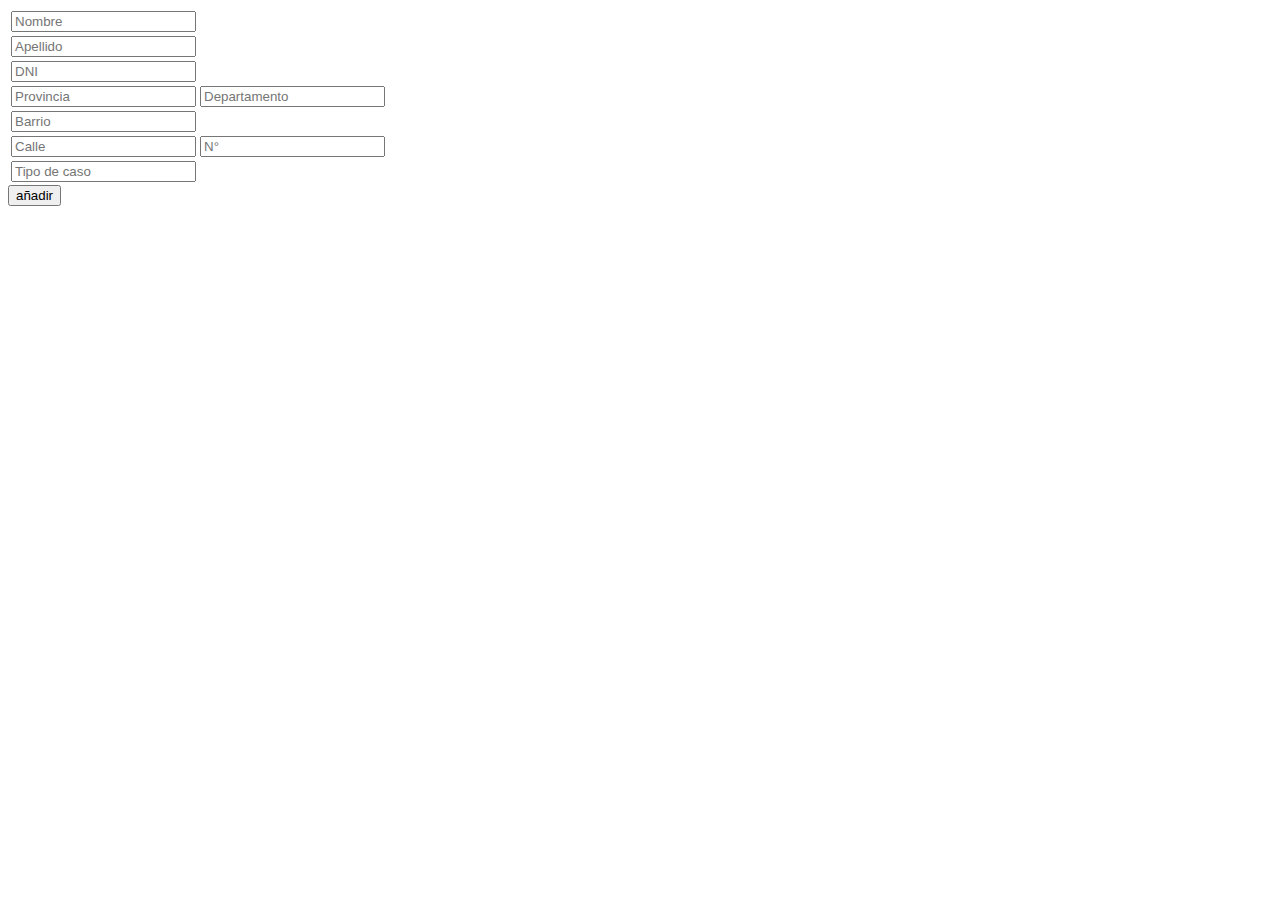
==== templates/add_sick.html @ f771f652 "aniadir enfermo funcionando, formulario de html conectado con bd" ====
<!DOCTYPE html>
<html lang="en">
<head>
    <meta charset="UTF-8">
    <meta name="viewport" content="width=device-width, initial-scale=1.0">
    <title>añadir enfermo</title>
    <link rel="stylesheet" href="/static/stylesheet.css">
</head>
<body>
    <div>
        <form action="/add_sick" method="post" >
            <table>
                
                <tr><td><input type="text" placeholder="Nombre" name="nombre"></td></tr>
                <tr><td><input type="text" placeholder="Apellido" name="apellido"></td></tr>
                <tr><td><input type="text" placeholder="DNI" name="dni"></td></tr>
                
                <tr><td><input type="text" placeholder="Provincia" name="provincia"></td>
                <td><input type="text" placeholder="Departamento" name="departamento"></td></tr>
                
                <tr><td><input type="text" placeholder="Barrio" name="barrio"></td></tr>
                
                <tr><td><input type="text" placeholder="Calle" name="calle"></td>
                <td><input type="int" placeholder="N°" name="numeracion"></td></tr>
                <tr><td><input type="text" placeholder="Tipo de caso" name="caso"></td></tr>
            </table>
            <button type="submit"> añadir</button>
        </form>
    </div>
</body>
</html>
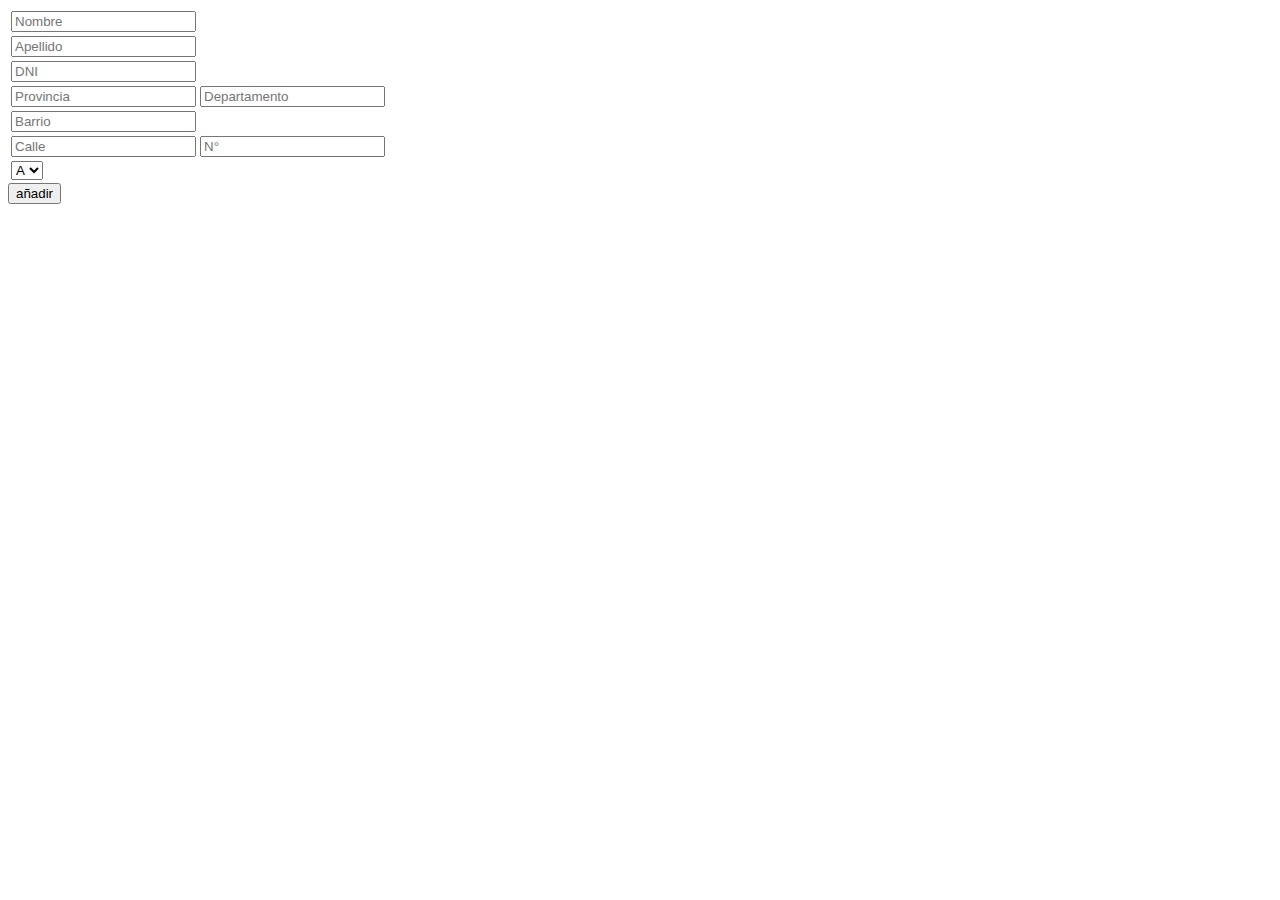
==== commit 6aa2a171: "se modificó el input de los casos  por un select con opciones" ====
--- a/templates/add_sick.html
+++ b/templates/add_sick.html
@@ -4,25 +4,29 @@
     <meta charset="UTF-8">
     <meta name="viewport" content="width=device-width, initial-scale=1.0">
     <title>añadir enfermo</title>
-    <link rel="stylesheet" href="/static/stylesheet.css">
+    <link rel="stylesheet" href="../static/css/stylesheet_add_sick.css">
 </head>
 <body>
     <div>
         <form action="/add_sick" method="post" >
             <table>
                 
-                <tr><td><input type="text" placeholder="Nombre" name="nombre"></td></tr>
-                <tr><td><input type="text" placeholder="Apellido" name="apellido"></td></tr>
-                <tr><td><input type="text" placeholder="DNI" name="dni"></td></tr>
+                <tr><td><input type="text" placeholder="Nombre" name="nombre" required></td></tr>
+                <tr><td><input type="text" placeholder="Apellido" name="apellido" required></td></tr>
+                <tr><td><input type="text" placeholder="DNI" name="dni" required></td></tr>
                 
-                <tr><td><input type="text" placeholder="Provincia" name="provincia"></td>
-                <td><input type="text" placeholder="Departamento" name="departamento"></td></tr>
+                <tr><td><input type="text" placeholder="Provincia" name="provincia" required></td>
+                <td><input type="text" placeholder="Departamento" name="departamento" required></td></tr>
                 
-                <tr><td><input type="text" placeholder="Barrio" name="barrio"></td></tr>
+                <tr><td><input type="text" placeholder="Barrio" name="barrio" required></td></tr>
                 
-                <tr><td><input type="text" placeholder="Calle" name="calle"></td>
-                <td><input type="int" placeholder="N°" name="numeracion"></td></tr>
-                <tr><td><input type="text" placeholder="Tipo de caso" name="caso"></td></tr>
+                <tr><td><input type="text" placeholder="Calle" name="calle" required></td>
+                <td><input type="int" placeholder="N°" name="numeracion" required></td></tr>
+                <tr><td><select name="caso">
+                    <option>A</option>
+                    <option>B</option>
+                    <option>C</option>
+                  </select></td></tr>
             </table>
             <button type="submit"> añadir</button>
         </form>
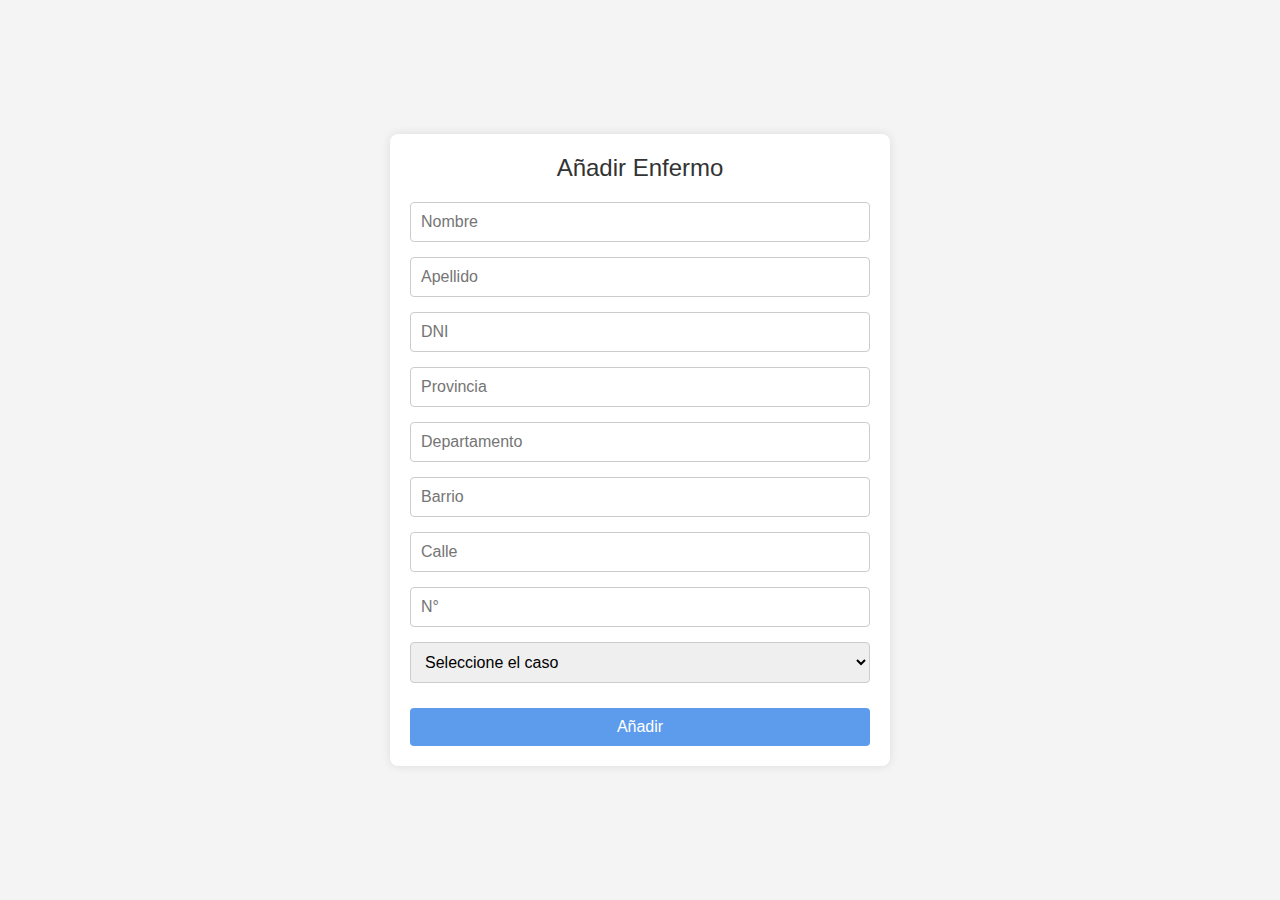
==== commit 4653dc14: "Update add_sick.html" ====
--- a/templates/add_sick.html
+++ b/templates/add_sick.html
@@ -3,33 +3,48 @@
 <head>
     <meta charset="UTF-8">
     <meta name="viewport" content="width=device-width, initial-scale=1.0">
-    <title>añadir enfermo</title>
+    <title>Añadir Enfermo</title>
     <link rel="stylesheet" href="../static/css/stylesheet_add_sick.css">
 </head>
 <body>
-    <div>
-        <form action="/add_sick" method="post" >
-            <table>
-                
-                <tr><td><input type="text" placeholder="Nombre" name="nombre" required></td></tr>
-                <tr><td><input type="text" placeholder="Apellido" name="apellido" required></td></tr>
-                <tr><td><input type="text" placeholder="DNI" name="dni" required></td></tr>
-                
-                <tr><td><input type="text" placeholder="Provincia" name="provincia" required></td>
-                <td><input type="text" placeholder="Departamento" name="departamento" required></td></tr>
-                
-                <tr><td><input type="text" placeholder="Barrio" name="barrio" required></td></tr>
-                
-                <tr><td><input type="text" placeholder="Calle" name="calle" required></td>
-                <td><input type="int" placeholder="N°" name="numeracion" required></td></tr>
-                <tr><td><select name="caso">
-                    <option>A</option>
-                    <option>B</option>
-                    <option>C</option>
-                  </select></td></tr>
-            </table>
-            <button type="submit"> añadir</button>
+    <div class="container">
+        <div class="title">Añadir Enfermo</div>
+
+        <form action="/add_sick" method="post">
+            <div class="form-group">
+                <input type="text" placeholder="Nombre" name="nombre" required>
+            </div>
+            <div class="form-group">
+                <input type="text" placeholder="Apellido" name="apellido" required>
+            </div>
+            <div class="form-group">
+                <input type="text" placeholder="DNI" name="dni" required>
+            </div>
+            <div class="form-group">
+                <input type="text" placeholder="Provincia" name="provincia" required>
+            </div>
+            <div class="form-group">
+                <input type="text" placeholder="Departamento" name="departamento" required>
+            </div>
+            <div class="form-group">
+                <input type="text" placeholder="Barrio" name="barrio" required>
+            </div>
+            <div class="form-group">
+                <input type="text" placeholder="Calle" name="calle" required>
+            </div>
+            <div class="form-group">
+                <input type="text" placeholder="N°" name="numeracion" required>
+            </div>
+            <div class="form-group">
+                <select name="caso" required>
+                    <option value="" disabled selected>Seleccione el caso</option>
+                    <option value="A">A</option>
+                    <option value="B">B</option>
+                    <option value="C">C</option>
+                </select>
+            </div>
+            <button type="submit" class="btn-primary">Añadir</button>
         </form>
     </div>
 </body>
-</html>+</html>
--- a/static/css/stylesheet_add_sick.css
+++ b/static/css/stylesheet_add_sick.css
@@ -0,0 +1,78 @@
+/* estilo para añadir enfermos */
+* {
+    margin: 0;
+    padding: 0;
+    box-sizing: border-box;
+}
+
+body {
+    font-family: 'Arial', sans-serif;
+    background-color: #f4f4f4;
+    color: #333;
+    display: flex;
+    justify-content: center;
+    align-items: center;
+    height: 100vh;
+}
+
+.container {
+    width: 100%;
+    max-width: 500px;
+    margin: 20px;
+    padding: 20px;
+    background: #fff;
+    box-shadow: 0 0 10px rgba(0,0,0,0.1);
+    border-radius: 8px;
+}
+
+.title {
+    font-size: 24px;
+    margin-bottom: 20px;
+    text-align: center;
+    color: #333;
+}
+
+.form-group {
+    margin-bottom: 15px;
+}
+
+.form-group input, .form-group select {
+    width: 100%;
+    padding: 10px;
+    border: 1px solid #ccc;
+    border-radius: 4px;
+    font-size: 16px;
+}
+
+button {
+    width: 100%;
+    padding: 10px;
+    margin-top: 10px;
+    border: none;
+    border-radius: 4px;
+    font-size: 16px;
+    cursor: pointer;
+}
+
+button a {
+    color: #fff;
+    text-decoration: none;
+}
+
+.btn-primary {
+    background-color: #5d9cec;
+    color: #fff;
+}
+
+.btn-primary:hover {
+    background-color: #4a8bda;
+}
+
+.btn-secondary {
+    background-color: #ccc;
+    color: #333;
+}
+
+.btn-secondary:hover {
+    background-color: #bbb;
+}
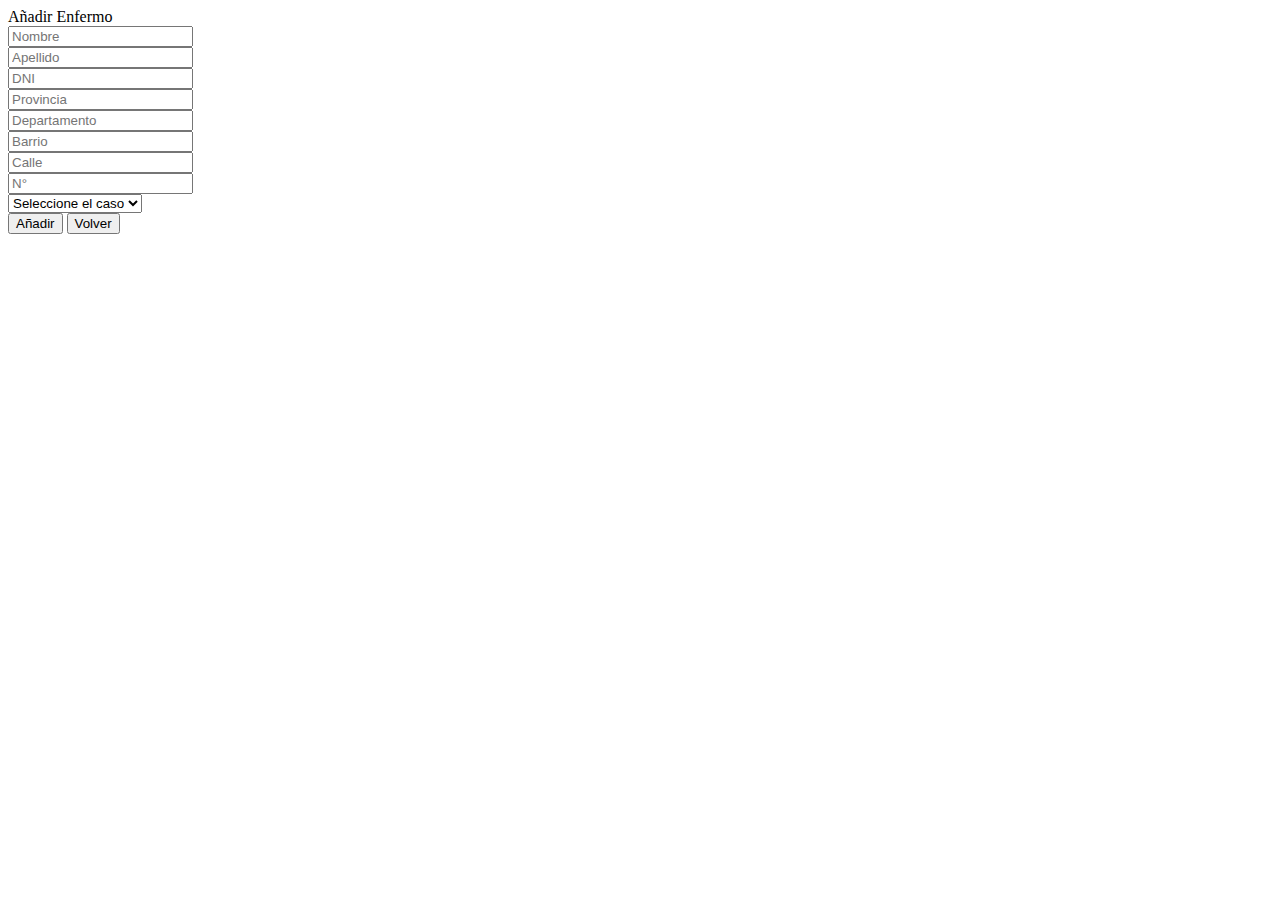
==== commit deef6572: "pull de diseños + pequeñas modificaciones" ====
--- a/templates/add_sick.html
+++ b/templates/add_sick.html
@@ -4,7 +4,7 @@
     <meta charset="UTF-8">
     <meta name="viewport" content="width=device-width, initial-scale=1.0">
     <title>Añadir Enfermo</title>
-    <link rel="stylesheet" href="../static/css/stylesheet_add_sick.css">
+    <link rel="stylesheet" href="{{ url_for('static', filename='css/stylesheet_add_sick.css') }}">
 </head>
 <body>
     <div class="container">
@@ -44,6 +44,7 @@
                 </select>
             </div>
             <button type="submit" class="btn-primary">Añadir</button>
+            <button type="button" class="btn-secondary" onclick="window.location.href='/view_sicks'">Volver</button>
         </form>
     </div>
 </body>
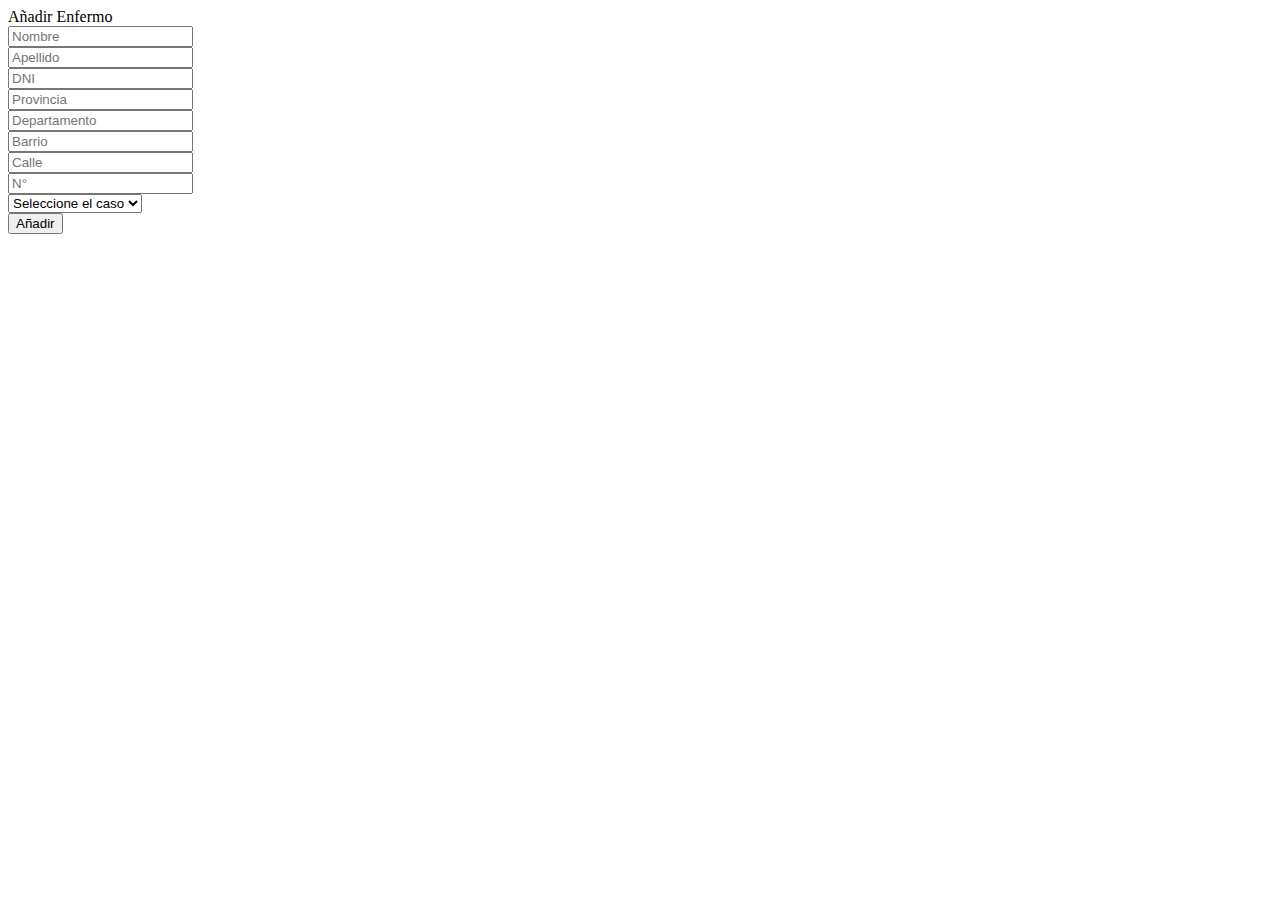
==== commit 47c7b457: "se arreglo login y se linkeo correctamente todos los css" ====
--- a/templates/add_sick.html
+++ b/templates/add_sick.html
@@ -5,6 +5,7 @@
     <meta name="viewport" content="width=device-width, initial-scale=1.0">
     <title>Añadir Enfermo</title>
     <link rel="stylesheet" href="{{ url_for('static', filename='css/stylesheet_add_sick.css') }}">
+
 </head>
 <body>
     <div class="container">
@@ -44,7 +45,6 @@
                 </select>
             </div>
             <button type="submit" class="btn-primary">Añadir</button>
-            <button type="button" class="btn-secondary" onclick="window.location.href='/view_sicks'">Volver</button>
         </form>
     </div>
 </body>
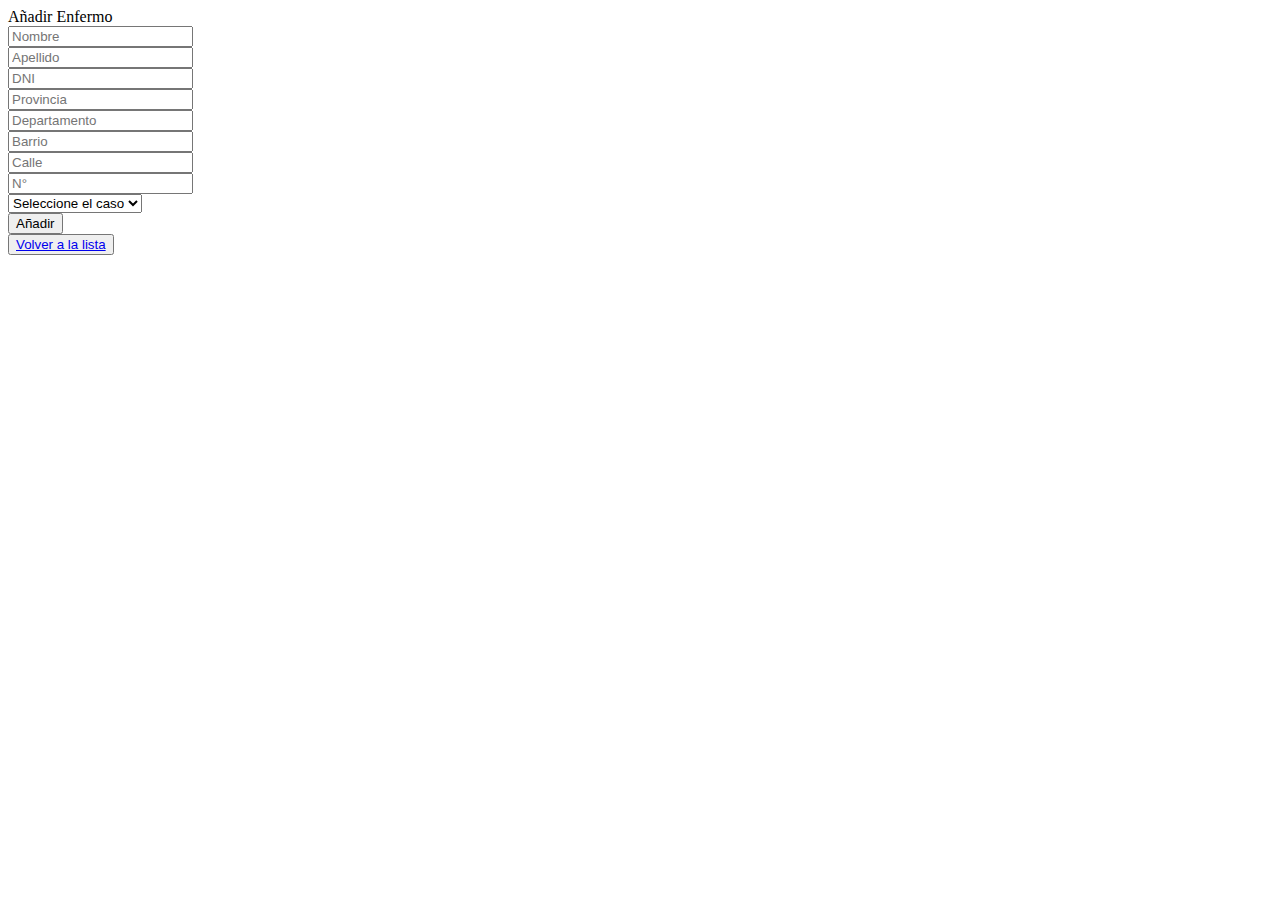
==== commit 669f09a9: "se agrego header a todas las paginas" ====
--- a/templates/add_sick.html
+++ b/templates/add_sick.html
@@ -46,6 +46,9 @@
             </div>
             <button type="submit" class="btn-primary">Añadir</button>
         </form>
+        <button class="btn-primary">
+        <a href="/view_sicks">Volver a la lista</a>
+        </button>
     </div>
 </body>
 </html>
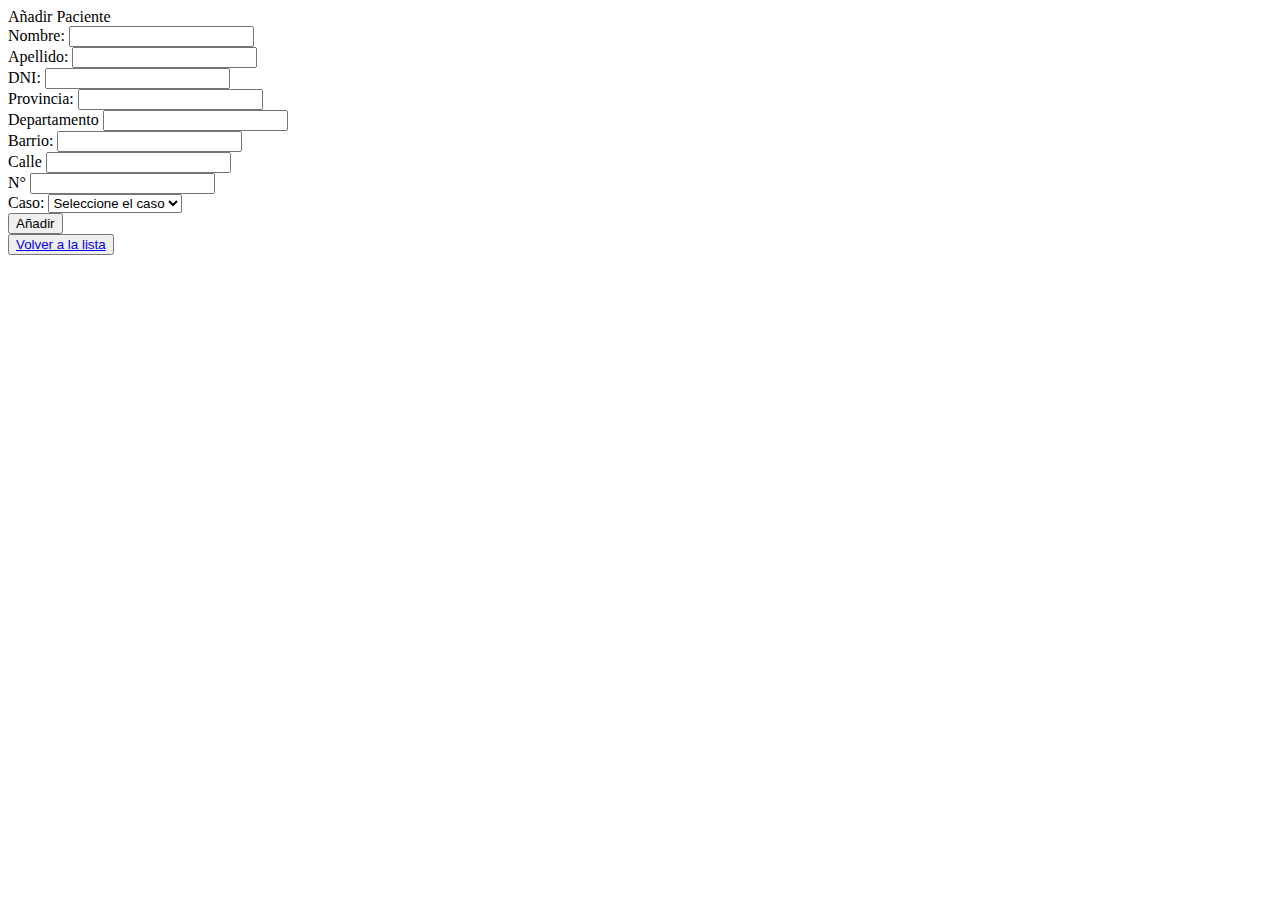
==== commit 41883204: "modifique los url de los css en los html correspondientes como también las clases, agregue labels en" ====
--- a/templates/add_sick.html
+++ b/templates/add_sick.html
@@ -4,40 +4,48 @@
     <meta charset="UTF-8">
     <meta name="viewport" content="width=device-width, initial-scale=1.0">
     <title>Añadir Enfermo</title>
-    <link rel="stylesheet" href="{{ url_for('static', filename='css/stylesheet_add_sick.css') }}">
+    <link rel="stylesheet" href="{{ url_for('static', filename='css/stylesheet_general.css') }}">
 
 </head>
 <body>
     <div class="container">
-        <div class="title">Añadir Enfermo</div>
-
-        <form action="/add_sick" method="post">
+        <div class="title">Añadir Paciente</div>
+        <form action="/add_sick" method="POST">
             <div class="form-group">
-                <input type="text" placeholder="Nombre" name="nombre" required>
+                <label for="nombre">Nombre:</label>
+                <input type="text" id="nombre" name="nombre" required>
             </div>
             <div class="form-group">
-                <input type="text" placeholder="Apellido" name="apellido" required>
+                <label for="apellido">Apellido:</label>
+                <input type="text" id="apellido" name="apellido" required>
             </div>
             <div class="form-group">
-                <input type="text" placeholder="DNI" name="dni" required>
+                <label for="dni">DNI:</label>
+                <input type="text" id="dni" name="dni" required>
             </div>
             <div class="form-group">
-                <input type="text" placeholder="Provincia" name="provincia" required>
+                <label for="provincia">Provincia:</label>
+                <input type="text" id="provincia" name="provincia" required>
             </div>
             <div class="form-group">
-                <input type="text" placeholder="Departamento" name="departamento" required>
+                <label for="departamemnto">Departamento</label>
+                <input type="text" id="departamemnto" name="departamento" required>
             </div>
             <div class="form-group">
-                <input type="text" placeholder="Barrio" name="barrio" required>
+                <label for="barrio">Barrio:</label>
+                <input type="text" id="barrio" name="barrio" required>
             </div>
             <div class="form-group">
-                <input type="text" placeholder="Calle" name="calle" required>
+                <label for="calle">Calle</label>
+                <input type="text" id="calle" name="calle" required>
             </div>
             <div class="form-group">
-                <input type="text" placeholder="N°" name="numeracion" required>
+                <label for="numeracion">N°</label>
+                <input type="number" id="numeracion" name="numeracion" required>
             </div>
             <div class="form-group">
-                <select name="caso" required>
+                <label for="caso">Caso:</label>
+                <select id="caso" name="caso" required>
                     <option value="" disabled selected>Seleccione el caso</option>
                     <option value="A">A</option>
                     <option value="B">B</option>
@@ -46,8 +54,8 @@
             </div>
             <button type="submit" class="btn-primary">Añadir</button>
         </form>
-        <button class="btn-primary">
-        <a href="/view_sicks">Volver a la lista</a>
+        <button type="button" class="btn-secondary">
+            <a href="/view_sicks">Volver a la lista</a>
         </button>
     </div>
 </body>
